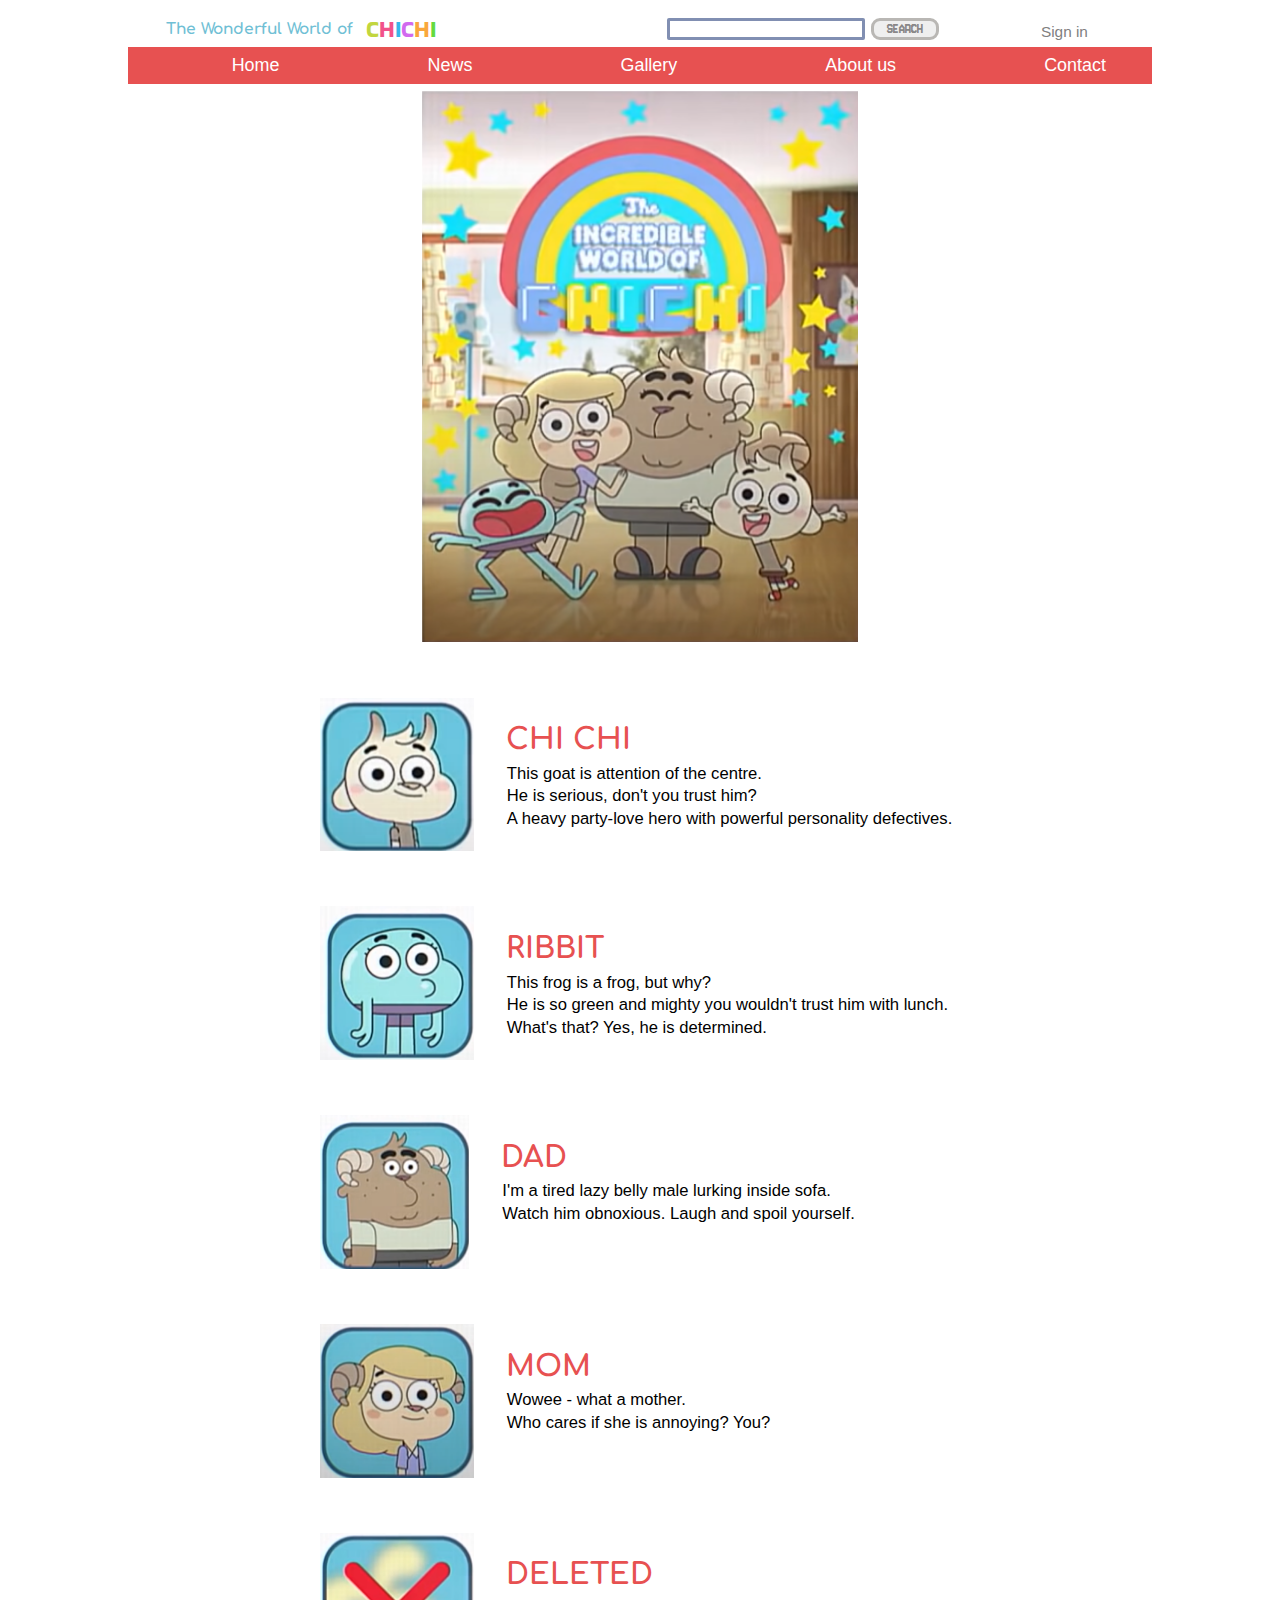
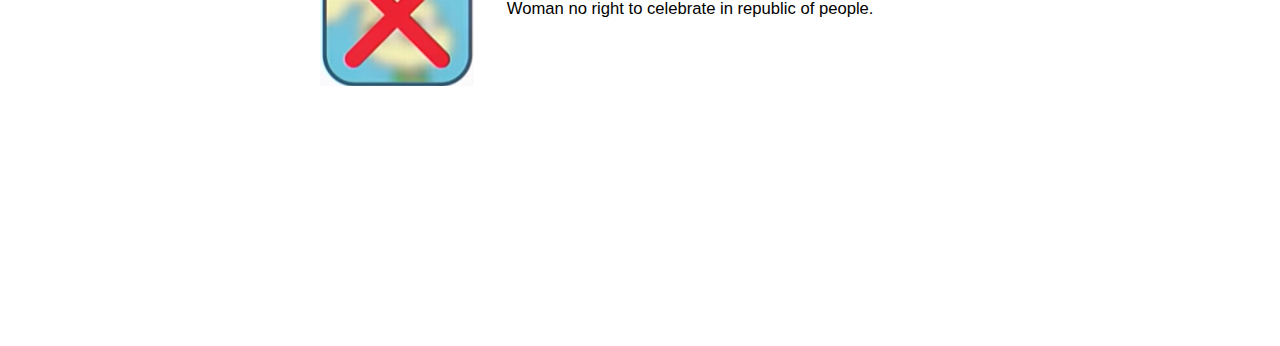
==== chinese.html @ 15cf682d "Create chinese.html" ====
<!--  https://github.com/genderdoog/doppelganger  -->

<!DOCTYPE html>
<html lang="en">

<head>
	<meta charset="UTF-8">
	<link rel="stylesheet" type="text/css" href="styles.css">
	<meta name="viewport" content="width=device-width, initial-scale=1.0">

	<!-- blank title and icon to stay truthful to source material-->
	<title>‎</title> 
	
	<link rel="shortcut icon" type="image/x-icon" href="assets/icon.ico">
	
	<!--character name font-->
	<link rel="preconnect" href="https://fonts.googleapis.com">
	<link rel="preconnect" href="https://fonts.gstatic.com" crossorigin>
	<link href="https://fonts.googleapis.com/css2?family=Comfortaa:wght@300..700&display=swap" rel="stylesheet">
	
	<!--"CHI CHI" font-->
	<link rel="preconnect" href="https://fonts.googleapis.com">
	<link rel="preconnect" href="https://fonts.gstatic.com" crossorigin>
	<link href="https://fonts.googleapis.com/css2?family=Bakbak+One&display=swap" rel="stylesheet">
	
	<!--search button text font-->
	<link rel="preconnect" href="https://fonts.googleapis.com">
	<link rel="preconnect" href="https://fonts.gstatic.com" crossorigin>
	<link href="https://fonts.googleapis.com/css2?family=Jersey+10&display=swap" rel="stylesheet">

</head>

<body>
	
	<header class="header1">
		<ul class= "header1-links">
			
			<li class="header1-title-text">
				<h1 class="header1-title-TWWO">The Wonderful World of</h1>
				<div class="header1-title-margin">
					<h1 class="header1-title-char1">C</h1>
					<h1 class="header1-title-char2">H</h1>
					<h1 class="header1-title-char3">I</h1>
					<h1 class="header1-title-char4">C</h1>
					<h1 class="header1-title-char5">H</h1>
					<h1 class="header1-title-char6">I</h1>
				</div>
			</li>
			
			<li class="header1-input-box">
				<form class="header1-input" action="/search" method="get">
					<input class="header1-search-box" type="text" name="query">
					<button class="header1-search-button" type="submit">SEARCH</button> 
				</form>
			</li>
			
			<li>
				<a class="header1-logon" href="logon.html">Sign in</a> 
			</li>
		</ul>
	</header>
	
	
	<header class="header2">
		<nav class = "header2-nav">
			<ul class = "header2-links">
				<li><a class ="header2-hyperlinks" href="index.html">Home</a> </li>
				<li><a class ="header2-hyperlinks" href="news.html">News</a> </li>
				<li><a class ="header2-hyperlinks" href="gallery.html">Gallery</a> </li>
				<li><a class ="header2-hyperlinks" href="about.html">About us</a> </li>
				<li><a class ="header2-hyperlinks" href="contact.html">Contact</a> </li>
			</ul>
		</nav>
	</header>
	
	<main>
		
		<!--poster-->
		<div class="poster-container">
			<img class="poster-image-settings" src="./assets/images/poster.png" alt="The incredible world of CHI CHI" title="The incredible world of CHI CHI">
		</div>
		
		<!--chichi-->
		<div class="character">
			<div class="character-content">	
				<div>
					<img class="character-images" src="./assets/characters/chichi.png"  alt="CHI CHI" title="CHI CHI">
				</div>
				
				<div class="character-text-container">
					<h2 class="character-name-font">CHI CHI</h2>
					<p class="character-text-settings">This goat is attention of the centre.
					<p class="character-text-settings">He is serious, don't you trust him?
					<p class="character-text-settings">A heavy party-love hero with powerful personality defectives.
				</div>
			</div>
		</div>
		
		<!--ribbit-->
		<div class="character">
			<div class="character-content">	
				<div>
					<img class="character-images" src="./assets/characters/ribbit.png" alt="RIBBIT" title="RIBBIT">
				</div>
					
				<div class="character-text-container">
					<h2 class="character-name-font">RIBBIT</h2>
					<p class="character-text-settings">This frog is a frog, but why?
					<p class="character-text-settings">He is so green and mighty you wouldn't trust him with lunch.
					<p class="character-text-settings">What's that? Yes, he is determined.
				</div>
			</div>
		</div>
		
		
		
		<!--dad-->
		<div class="character">
			<div class="character-content">	
				<div>
					<img class="character-images" src="./assets/characters/dad.png" alt="DAD" title="DAD">
				</div>
					
				<div class="character-text-container">
					<h2 class="character-name-font">DAD</h2>
					<p class="character-text-settings">I'm a tired lazy belly male lurking inside sofa.
					<p class="character-text-settings">Watch him obnoxious. Laugh and spoil yourself.	
				</div>
			</div>
		</div>

		<!--mom-->
		<div class="character">
			<div class="character-content">	
				<div>
					<img class="character-images" src="./assets/characters/mom.png" alt="MOM" title="MOM">
				</div>
				
				<div class="character-text-container">
					<h2 class="character-name-font">MOM</h2>
					<p class="character-text-settings">Wowee - what a mother.
					<p class="character-text-settings">Who cares if she is annoying? You?
				</div>
			</div>
		</div>
		
		<!--deleted-->
		<div class="character">
			<div class="character-content">	
				<div>
					<img class="character-images" src="./assets/characters/'anais'.png" alt="DELETED" title="DELETED">
				</div>
				
				<div class="character-text-container">
					<h2 class="character-name-font">DELETED</h2>
					<p class="character-text-settings">Woman no right to celebrate in republic of people.
				</div>
			</div>
		</div>
		
	</main>
</body>
</html>
---- styles.css ----
/*  https://github.com/genderdoog/doppelganger   */


/*removes all text formatting*/
* {
	margin: 0;
	padding: 0;
}

/*sets up arial font for document*/
html {
	font-family: arial;
}
	
	
/*removes underline from text header2 and login button*/
a {
	text-decoration: none;
}

/*custom cursor*/
a:hover, body, button:hover, input:hover {
	cursor: url("assets/cursor/cursor.png") 0 0, auto;
}

/*add spacing to bottom of page*/
body {
	padding-bottom: 20vw; /*based on viewport*/
}

/*centers headings*/
.header1, .header2 {
	margin-left: 10vw; 
	margin-right: 10vw;
}

.header2-links, .header1-links {
	list-style: none; /*gets rid of bulletpoints*/
}


.header1-links {
	display: flex;
}

/*sets up margin between heading1 and heading 2*/
.header1 {
	margin-top: 1vw;
	margin-bottom: 0.2vw;
}


.header1-title-TWWO {
	font-family: "Comfortaa", sans-serif;
	font-weight: 700;
	font-style: normal;
	font-size: 1.2vw;
	color: rgb(112, 191, 213);	
	align-content: center;
}

.header1-title-char1, .header1-title-char2, .header1-title-char3, .header1-title-char4, .header1-title-char5, .header1-title-char6 {
	font-family: "Bakbak One", sans-serif;
	font-weight: 400;
	font-style: normal;
	font-size: 1.8vw;
	align-content: center;
}

.header1-title-char1 {
	color: rgb(194, 214, 62);
}

.header1-title-char2 {
	color: rgb(241, 82, 138);
}

.header1-title-char3 {
	color: rgb(54, 183, 234);
}

.header1-title-char4 {
	color: rgb(209, 106, 239);
}

.header1-title-char5 {
	color: rgb(249, 167, 60);
}

.header1-title-char6 {
	color: rgb(99, 218, 64);
}

/*inline text for title*/
.header1-title-text, .header1-title-search {
	display: flex;
}

.header1-title-text {
	padding-left: 3vw;
	padding-right: 18vw;
}

.header1-input {
	display: flex;
}

.header1-input-box {
	align-content: center;
	padding-right: 8vw;
}

.header1-title-margin {
	margin-left: 1vw;
	display: flex;
}

/*input box*/
.header1-search-box {
	border: 0.3vw solid rgb(129, 143, 178);
	border-radius: 2px;
	font-size: 1vw;
	width: 15vw;
}

/*submit button*/
.header1-search-button {
	font-size: 1.2vw;
	border: 0.3vw solid rgb(185, 183, 180);
	border-radius: 9px;
	font-family: "Jersey 10", sans-serif;
	font-weight: 400;
	font-style: normal;
	color: rgb(137, 135, 135);
	margin-left: 0.5vw;
	padding-right: 1vw;
	padding-left: 1vw;
}

/*sign in text for header1*/
.header1-logon {
	color: grey;
	font-size: 1.2vw;
	display: block; /*fixes weird padding on top*/
	padding-top: 0.8vw;
}

/*sets up margin between heading 2 and the poster*/
.header2 {
	margin-bottom: 0.6vw;
}

/*sets up global values for links*/
.header2-links {
	display: flex; /*even spacing*/
	justify-content: space-between; /*even spacing for heading2 links*/
}

/*sets up nav bar*/
.header2-nav {
	background-color: rgb(231, 81, 81); /*red*/
	padding-left: 7.5vw; /*padding left side is larger than on the right*/
	padding-right: 3vw;
}

/*sets up links for nav bar*/
.header2-links {
	padding: 0.6vw; 
	font-size: 1.4vw;
	
}

/*sets font color to white*/
.header2-hyperlinks {
	color: white;
}






/*poster div*/
.poster-container {
	margin-left: 10vw; /*centers poster*/
	margin-right: 10vw; /*centers poster*/
	padding-right: 23vw; /*resizes poster*/
	padding-left: 23vw; /*resizes poster*/
}

/*poster sizing*/
.poster-image-settings {
	width: 100%;
}








/*character content*/
.character {
	display: flex;
	padding-top: 4vw;
	padding-left: 25vw; /*controls how much space it is from left of viewport*/
}

/*controls entire div of each character*/
.character-content {
	display: flex; /*makes image and text inline*/
}

.character-images {
	height: 12vw;
	width: auto;
}

/*div used for text*/
.character-text-container {
	padding-top: 2vw;
	padding-left: 2.5vw; /*controls space between image and text*/
}


.character-text-settings {
	padding: 0.1vw; /*used to remove spacing from text*/
	font-size: 1.3vw; 
}


.character-name-font {
  font-family: "Comfortaa", sans-serif;
  font-weight: 700;
  font-style: normal;
  font-size: 2.3vw;
  color: rgb(231, 81, 81);
  padding-bottom: 0.5vw;
}
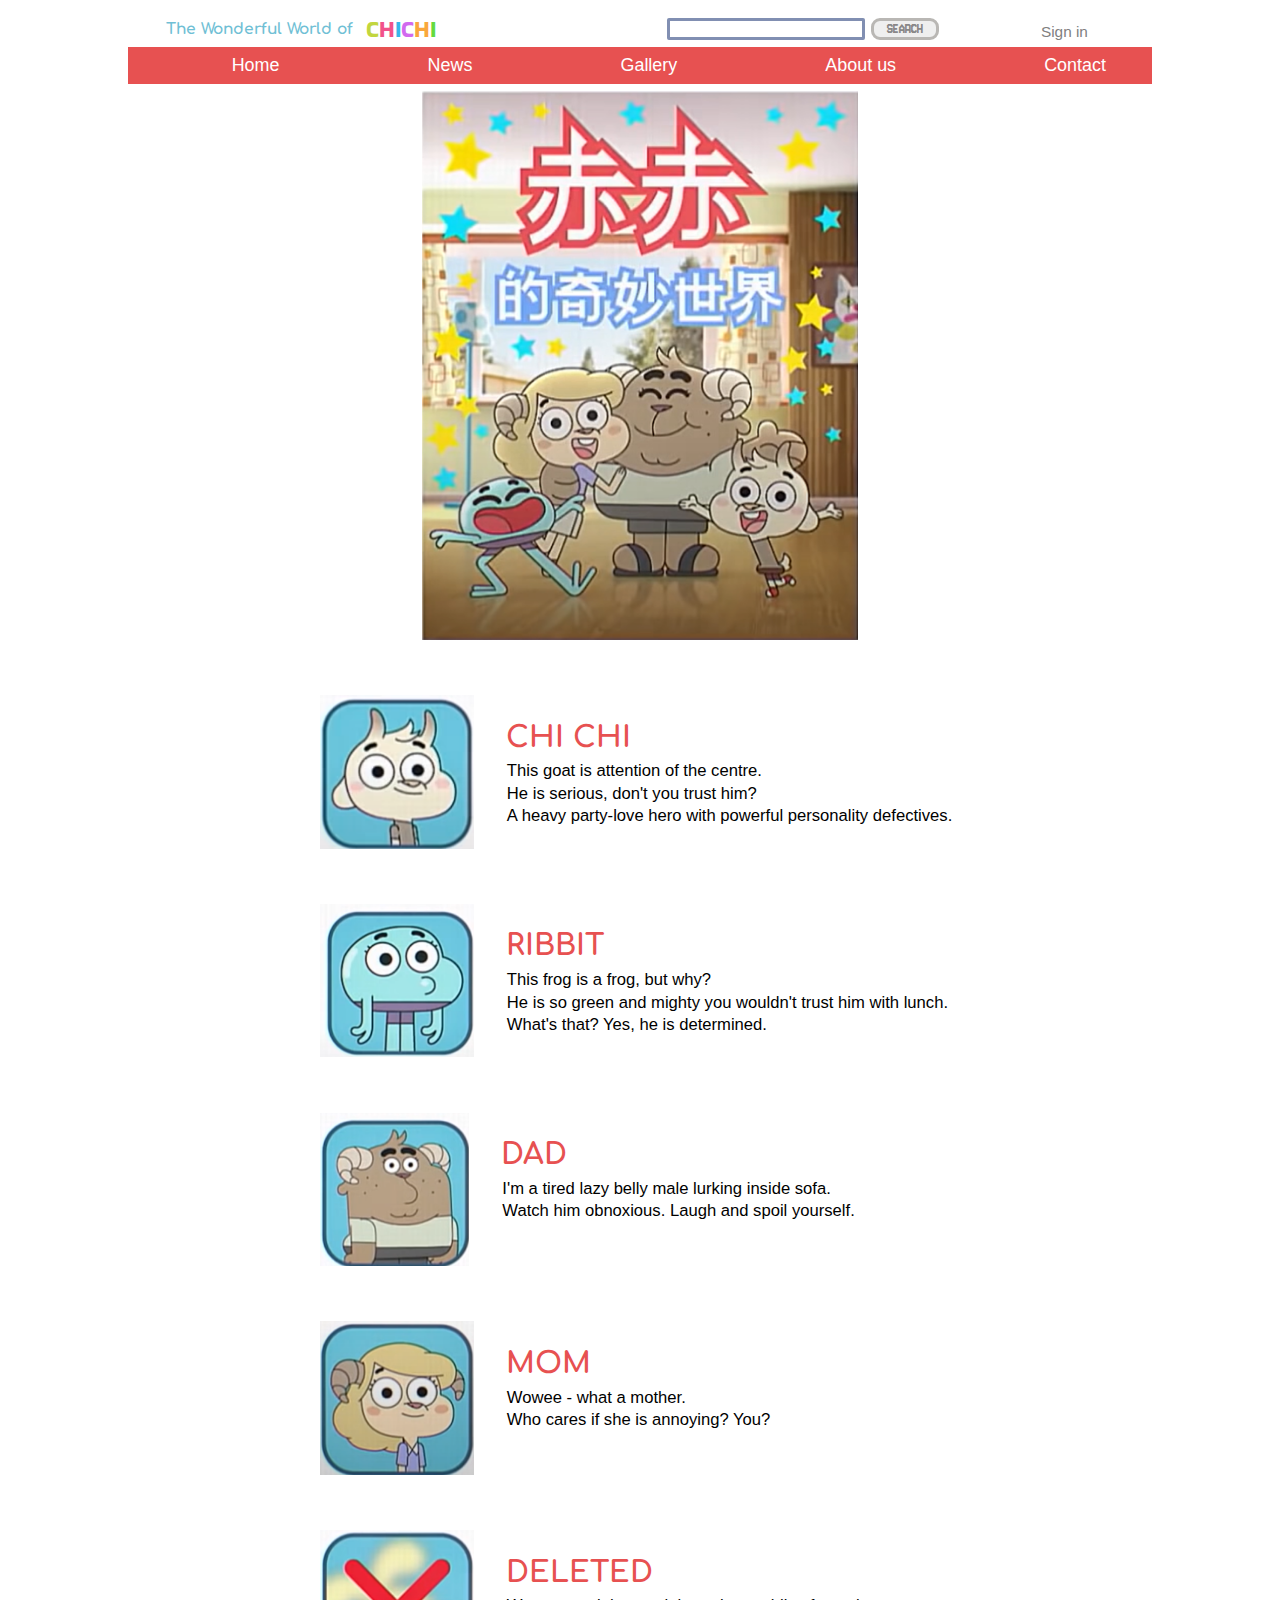
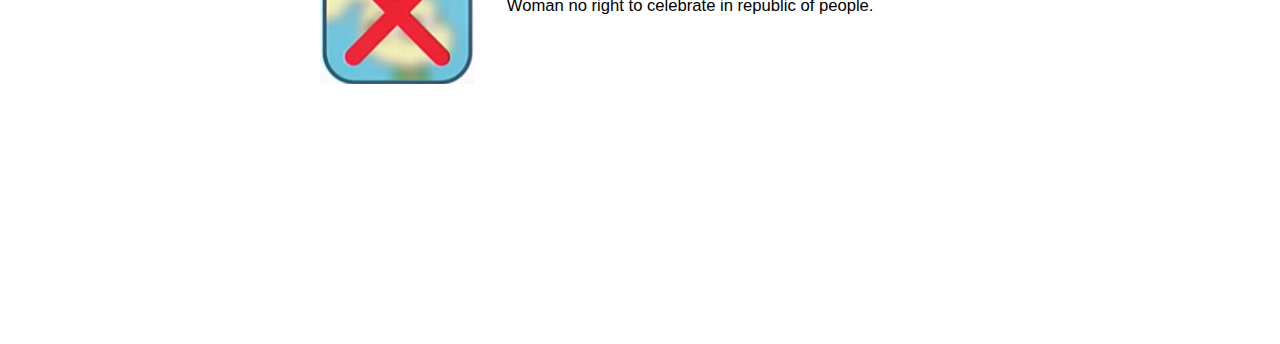
==== commit a998d857: "Replaced poster" ====
--- a/chinese.html
+++ b/chinese.html
@@ -1,3 +1,4 @@
+<!--chinese page-->
 <!--  https://github.com/genderdoog/doppelganger  -->
 
 <!DOCTYPE html>
@@ -77,7 +78,7 @@
 		
 		<!--poster-->
 		<div class="poster-container">
-			<img class="poster-image-settings" src="./assets/images/poster.png" alt="The incredible world of CHI CHI" title="The incredible world of CHI CHI">
+			<img class="poster-image-settings" src="./assets/images/chinese-poster.png" alt="The incredible world of CHI CHI" title="The incredible world of CHI CHI">
 		</div>
 		
 		<!--chichi-->
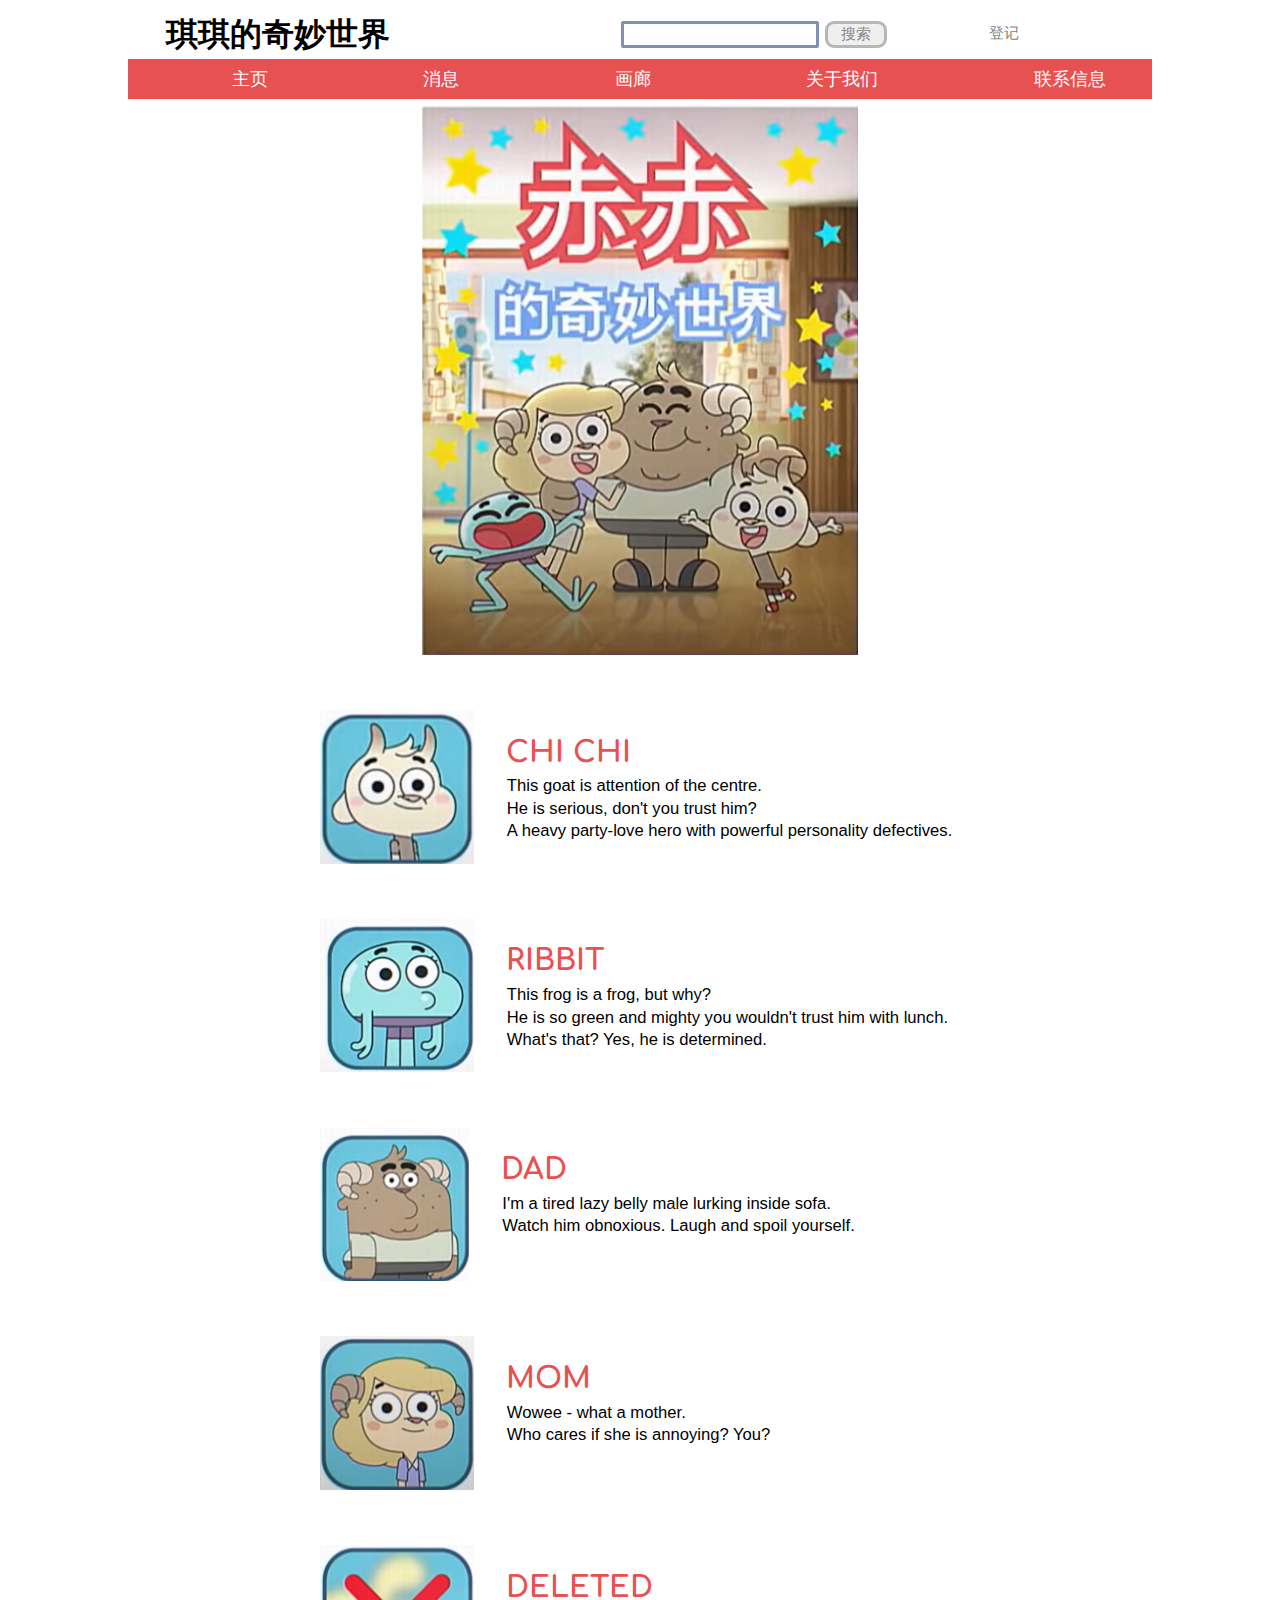
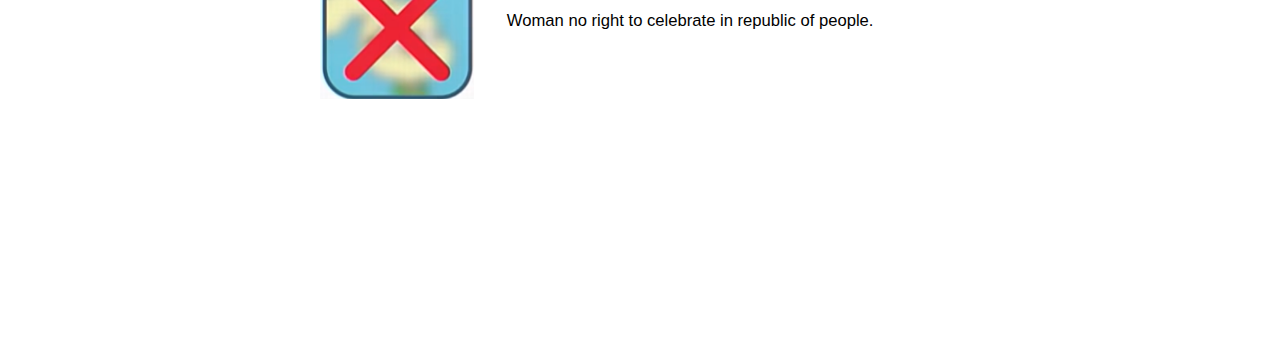
==== commit d0d6debd: "Fixed centering and started translation" ====
--- a/chinese.html
+++ b/chinese.html
@@ -37,26 +37,20 @@
 		<ul class= "header1-links">
 			
 			<li class="header1-title-text">
-				<h1 class="header1-title-TWWO">The Wonderful World of</h1>
-				<div class="header1-title-margin">
-					<h1 class="header1-title-char1">C</h1>
-					<h1 class="header1-title-char2">H</h1>
-					<h1 class="header1-title-char3">I</h1>
-					<h1 class="header1-title-char4">C</h1>
-					<h1 class="header1-title-char5">H</h1>
-					<h1 class="header1-title-char6">I</h1>
-				</div>
+				<h1>琪</h1>
+				<h1>琪</h1>
+				<h1>的奇妙世界</h1
 			</li>
 			
 			<li class="header1-input-box">
 				<form class="header1-input" action="/search" method="get">
 					<input class="header1-search-box" type="text" name="query">
-					<button class="header1-search-button" type="submit">SEARCH</button> 
+					<button class="header1-search-button" type="submit">搜索</button> 
 				</form>
 			</li>
 			
 			<li>
-				<a class="header1-logon" href="logon.html">Sign in</a> 
+				<a class="header1-logon" href="logon.html">登记</a> 
 			</li>
 		</ul>
 	</header>
@@ -65,11 +59,11 @@
 	<header class="header2">
 		<nav class = "header2-nav">
 			<ul class = "header2-links">
-				<li><a class ="header2-hyperlinks" href="index.html">Home</a> </li>
-				<li><a class ="header2-hyperlinks" href="news.html">News</a> </li>
-				<li><a class ="header2-hyperlinks" href="gallery.html">Gallery</a> </li>
-				<li><a class ="header2-hyperlinks" href="about.html">About us</a> </li>
-				<li><a class ="header2-hyperlinks" href="contact.html">Contact</a> </li>
+				<li><a class ="header2-hyperlinks" href="index.html">主页</a> </li>
+				<li><a class ="header2-hyperlinks" href="news.html">消息</a> </li>
+				<li><a class ="header2-hyperlinks" href="gallery.html">画廊</a> </li>
+				<li><a class ="header2-hyperlinks" href="about.html">关于我们</a> </li>
+				<li><a class ="header2-hyperlinks" href="contact.html">联系信息</a> </li>
 			</ul>
 		</nav>
 	</header>
--- a/styles.css
+++ b/styles.css
@@ -23,42 +23,50 @@
 	cursor: url("assets/cursor/cursor.png") 0 0, auto;
 }
 
-/*add spacing to bottom of page*/
+/*add spacing to bottom of page to recreate source material*/
 body {
 	padding-bottom: 20vw; /*based on viewport*/
 }
 
-/*centers headings*/
+/*centers both headings to the viewport*/
 .header1, .header2 {
 	margin-left: 10vw; 
 	margin-right: 10vw;
 }
 
+/*gets rid of bulletpoints for both headings*/
 .header2-links, .header1-links {
-	list-style: none; /*gets rid of bulletpoints*/
-}
-
-
+	list-style: none; 
+}
+
+/*lines up each element in header1*/
 .header1-links {
 	display: flex;
 }
 
-/*sets up margin between heading1 and heading 2*/
+/*sets up margins between heading1 and heading 2*/
 .header1 {
 	margin-top: 1vw;
 	margin-bottom: 0.2vw;
 }
 
-
+/*font settings for "The Wonderful World of"*/
 .header1-title-TWWO {
 	font-family: "Comfortaa", sans-serif;
 	font-weight: 700;
 	font-style: normal;
 	font-size: 1.2vw;
 	color: rgb(112, 191, 213);	
-	align-content: center;
-}
-
+}
+
+/*fixes centering weirdness with the title*/
+.header1-title-TWWO-div {
+	display: flex;
+    justify-content: center;
+    align-items: center
+}
+
+/*font settings for "CHICHI"*/
 .header1-title-char1, .header1-title-char2, .header1-title-char3, .header1-title-char4, .header1-title-char5, .header1-title-char6 {
 	font-family: "Bakbak One", sans-serif;
 	font-weight: 400;
@@ -67,6 +75,7 @@
 	align-content: center;
 }
 
+/*this is terrible, im sorry*/
 .header1-title-char1 {
 	color: rgb(194, 214, 62);
 }
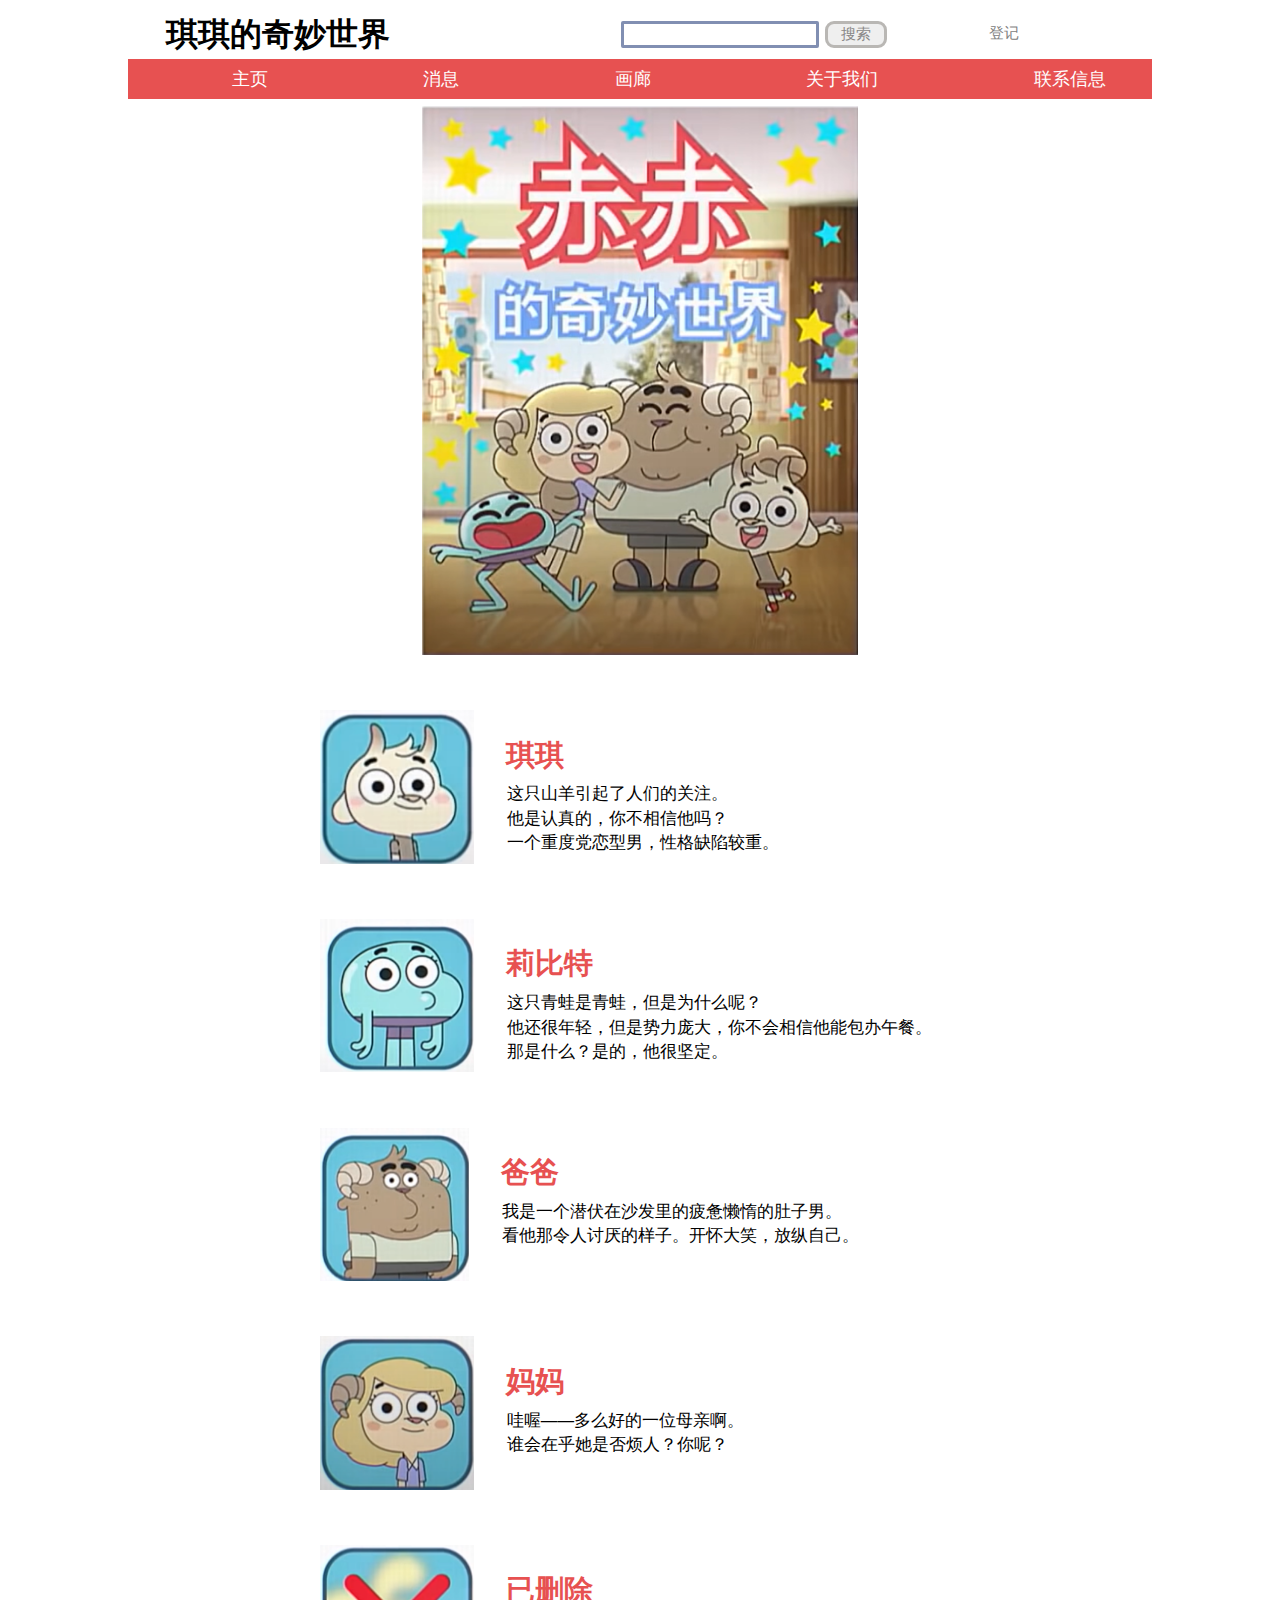
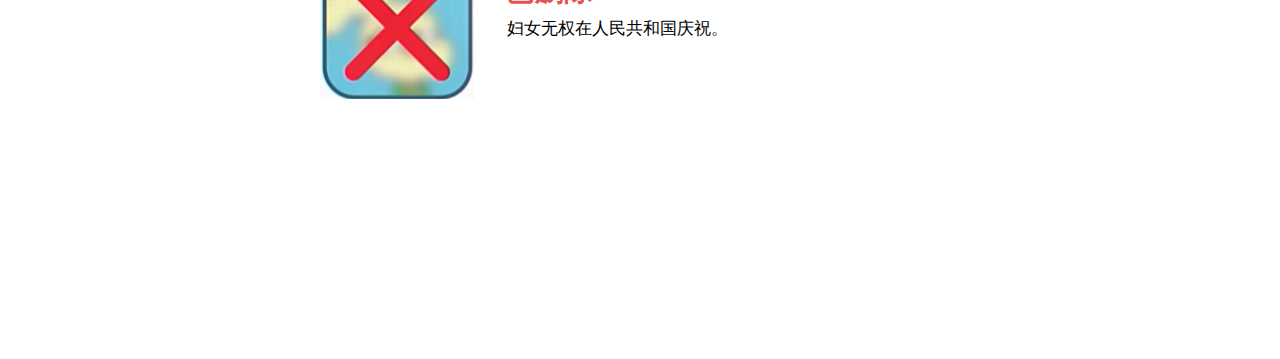
==== commit 17f01773: "Finished rest of translation" ====
--- a/chinese.html
+++ b/chinese.html
@@ -72,21 +72,21 @@
 		
 		<!--poster-->
 		<div class="poster-container">
-			<img class="poster-image-settings" src="./assets/images/chinese-poster.png" alt="The incredible world of CHI CHI" title="The incredible world of CHI CHI">
+			<img class="poster-image-settings" src="./assets/images/chinese-poster.png" alt="不可思议的 CHI CHI 世界" title="不可思议的 CHI CHI 世界">
 		</div>
 		
 		<!--chichi-->
 		<div class="character">
 			<div class="character-content">	
 				<div>
-					<img class="character-images" src="./assets/characters/chichi.png"  alt="CHI CHI" title="CHI CHI">
+					<img class="character-images" src="./assets/characters/chichi.png"  alt="琪琪" title="琪琪">
 				</div>
 				
 				<div class="character-text-container">
-					<h2 class="character-name-font">CHI CHI</h2>
-					<p class="character-text-settings">This goat is attention of the centre.
-					<p class="character-text-settings">He is serious, don't you trust him?
-					<p class="character-text-settings">A heavy party-love hero with powerful personality defectives.
+					<h2 class="character-name-font">琪琪</h2>
+					<p class="character-text-settings">这只山羊引起了人们的关注。
+					<p class="character-text-settings">他是认真的，你不相信他吗？
+					<p class="character-text-settings">一个重度党恋型男，性格缺陷较重。
 				</div>
 			</div>
 		</div>
@@ -95,14 +95,14 @@
 		<div class="character">
 			<div class="character-content">	
 				<div>
-					<img class="character-images" src="./assets/characters/ribbit.png" alt="RIBBIT" title="RIBBIT">
+					<img class="character-images" src="./assets/characters/ribbit.png" alt="莉比特" title="莉比特">
 				</div>
 					
 				<div class="character-text-container">
-					<h2 class="character-name-font">RIBBIT</h2>
-					<p class="character-text-settings">This frog is a frog, but why?
-					<p class="character-text-settings">He is so green and mighty you wouldn't trust him with lunch.
-					<p class="character-text-settings">What's that? Yes, he is determined.
+					<h2 class="character-name-font">莉比特</h2>
+					<p class="character-text-settings">这只青蛙是青蛙，但是为什么呢？
+					<p class="character-text-settings">他还很年轻，但是势力庞大，你不会相信他能包办午餐。
+					<p class="character-text-settings">那是什么？是的，他很坚定。
 				</div>
 			</div>
 		</div>
@@ -113,13 +113,13 @@
 		<div class="character">
 			<div class="character-content">	
 				<div>
-					<img class="character-images" src="./assets/characters/dad.png" alt="DAD" title="DAD">
+					<img class="character-images" src="./assets/characters/dad.png" alt="爸爸" title="爸爸">
 				</div>
 					
 				<div class="character-text-container">
-					<h2 class="character-name-font">DAD</h2>
-					<p class="character-text-settings">I'm a tired lazy belly male lurking inside sofa.
-					<p class="character-text-settings">Watch him obnoxious. Laugh and spoil yourself.	
+					<h2 class="character-name-font">爸爸</h2>
+					<p class="character-text-settings">我是一个潜伏在沙发里的疲惫懒惰的肚子男。
+					<p class="character-text-settings">看他那令人讨厌的样子。开怀大笑，放纵自己。
 				</div>
 			</div>
 		</div>
@@ -128,13 +128,13 @@
 		<div class="character">
 			<div class="character-content">	
 				<div>
-					<img class="character-images" src="./assets/characters/mom.png" alt="MOM" title="MOM">
+					<img class="character-images" src="./assets/characters/mom.png" alt="妈妈" title="妈妈">
 				</div>
 				
 				<div class="character-text-container">
-					<h2 class="character-name-font">MOM</h2>
-					<p class="character-text-settings">Wowee - what a mother.
-					<p class="character-text-settings">Who cares if she is annoying? You?
+					<h2 class="character-name-font">妈妈</h2>
+					<p class="character-text-settings">哇喔——多么好的一位母亲啊。
+					<p class="character-text-settings">谁会在乎她是否烦人？你呢？
 				</div>
 			</div>
 		</div>
@@ -143,12 +143,12 @@
 		<div class="character">
 			<div class="character-content">	
 				<div>
-					<img class="character-images" src="./assets/characters/'anais'.png" alt="DELETED" title="DELETED">
+					<img class="character-images" src="./assets/characters/'anais'.png" alt="已删除" title="已删除">
 				</div>
 				
 				<div class="character-text-container">
-					<h2 class="character-name-font">DELETED</h2>
-					<p class="character-text-settings">Woman no right to celebrate in republic of people.
+					<h2 class="character-name-font">已删除</h2>
+					<p class="character-text-settings">妇女无权在人民共和国庆祝。
 				</div>
 			</div>
 		</div>
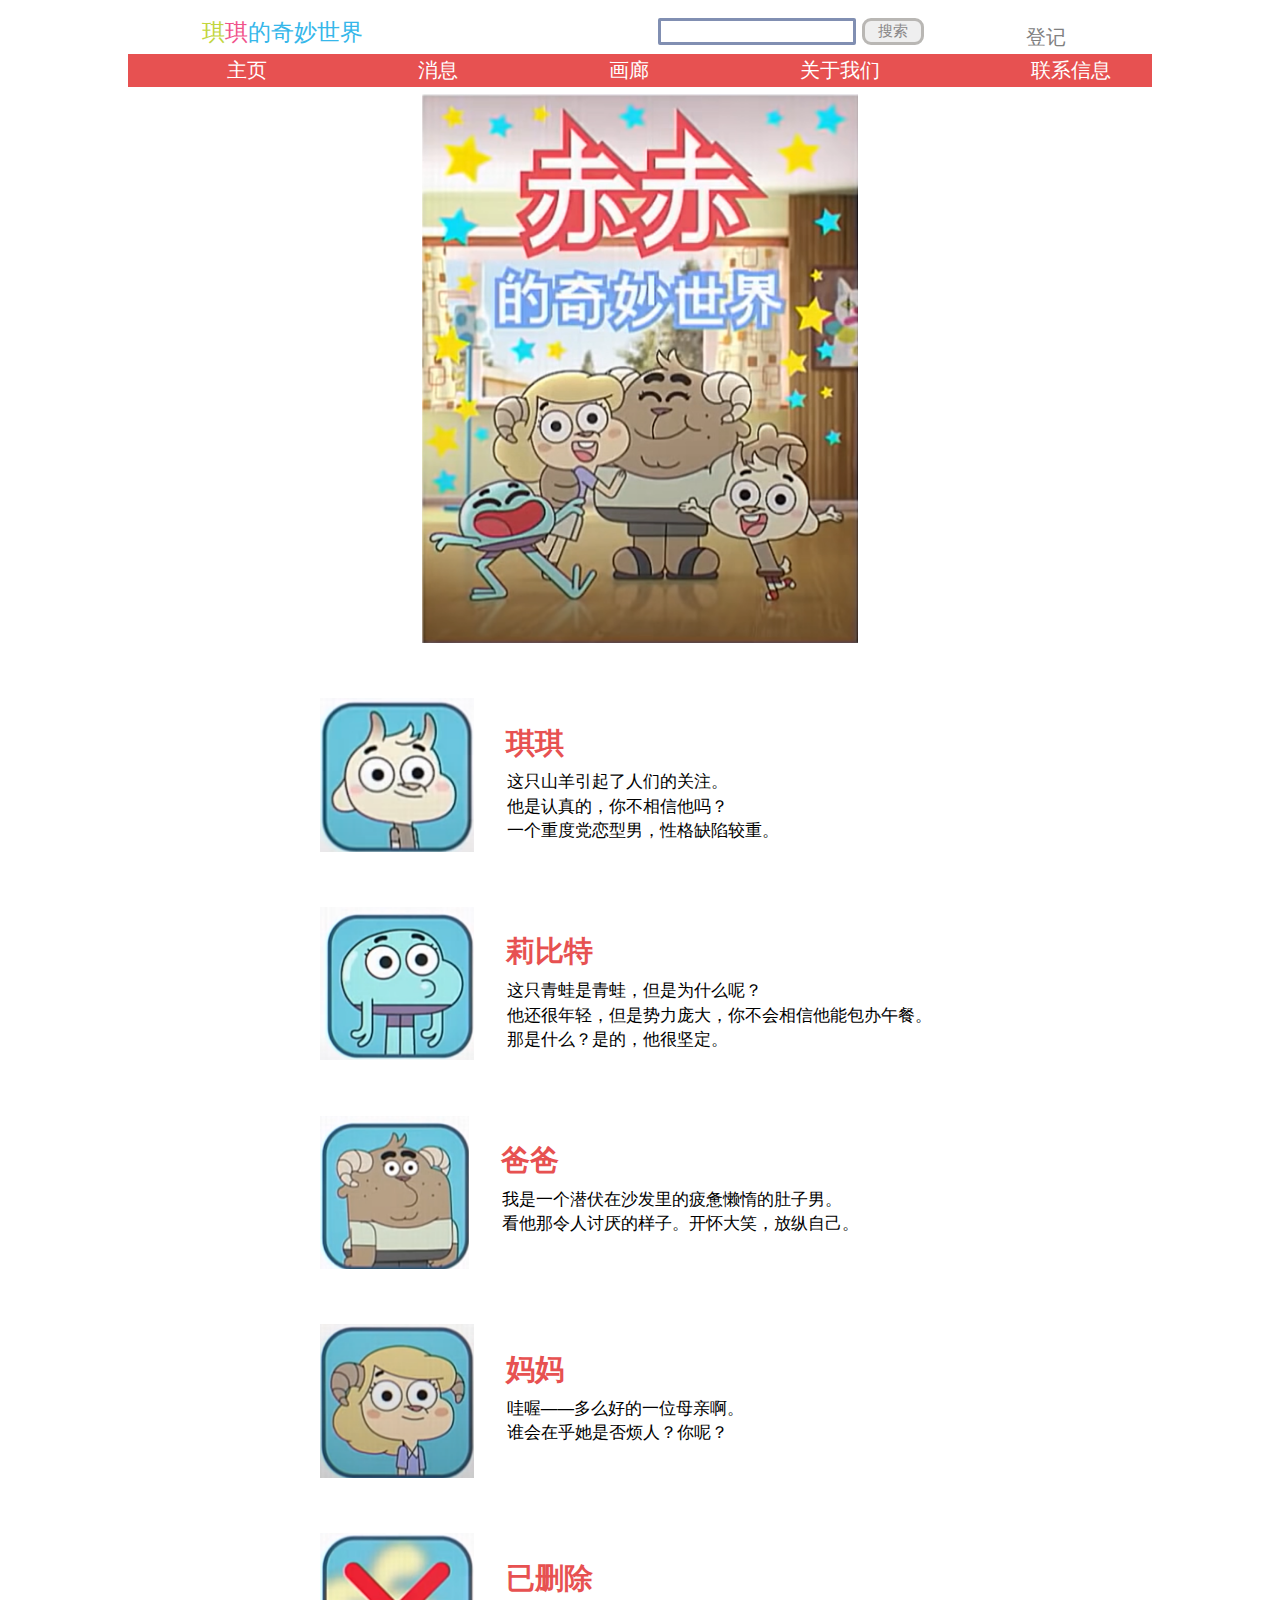
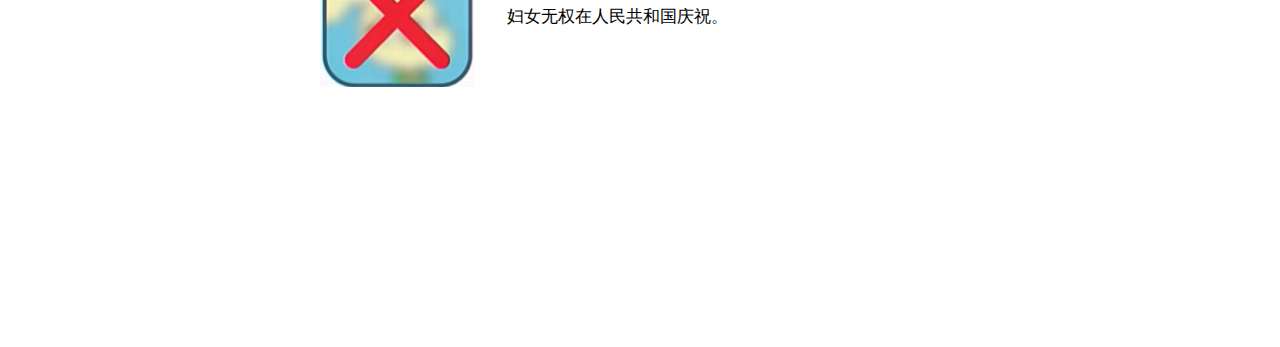
==== commit 694ebe79: "Finished formatting page" ====
--- a/chinese.html
+++ b/chinese.html
@@ -6,7 +6,7 @@
 
 <head>
 	<meta charset="UTF-8">
-	<link rel="stylesheet" type="text/css" href="styles.css">
+	<link rel="stylesheet" type="text/css" href="chinese-styles.css">
 	<meta name="viewport" content="width=device-width, initial-scale=1.0">
 
 	<!-- blank title and icon to stay truthful to source material-->
@@ -37,9 +37,9 @@
 		<ul class= "header1-links">
 			
 			<li class="header1-title-text">
-				<h1>琪</h1>
-				<h1>琪</h1>
-				<h1>的奇妙世界</h1
+				<h1 class="header1-title-char1">琪</h1>
+				<h1 class="header1-title-char2">琪</h1>
+				<h1 class="header1-title-char3">的奇妙世界</h1
 			</li>
 			
 			<li class="header1-input-box">
--- a/chinese-styles.css
+++ b/chinese-styles.css
@@ -0,0 +1,238 @@
+/*chinese page*/
+/*  https://github.com/genderdoog/doppelganger   */
+
+
+/*removes all text formatting*/
+* {
+	margin: 0;
+	padding: 0;
+}
+
+/*sets up arial font for document*/
+html {
+	font-family: arial;
+}
+	
+	
+/*removes underline from text header2 and login button*/
+a {
+	text-decoration: none;
+}
+
+/*custom cursor*/
+a:hover, body, button:hover, input:hover {
+	cursor: url("assets/cursor/cursor.png") 0 0, auto;
+}
+
+/*add spacing to bottom of page to recreate source material*/
+body {
+	padding-bottom: 20vw; /*based on viewport*/
+}
+
+/*centers both headings to the viewport*/
+.header1, .header2 {
+	margin-left: 10vw; 
+	margin-right: 10vw;
+}
+
+/*gets rid of bulletpoints for both headings*/
+.header2-links, .header1-links {
+	list-style: none; 
+}
+
+/*lines up each element in header1*/
+.header1-links {
+	display: flex;
+}
+
+/*sets up margins between heading1 and heading 2*/
+.header1 {
+	margin-top: 1vw;
+	margin-bottom: 0.2vw;
+}
+
+/*font settings for "The Wonderful World of"*/
+.header1-title-TWWO {
+	font-family: "Comfortaa", sans-serif;
+	font-weight: 700;
+	font-style: normal;
+	font-size: 1.2vw;
+	color: rgb(112, 191, 213);	
+}
+
+/*fixes centering weirdness with the title*/
+.header1-title-TWWO-div {
+	display: flex;
+    justify-content: center;
+    align-items: center
+}
+
+/*font settings for "CHICHI"*/
+.header1-title-char1, .header1-title-char2, .header1-title-char3 {
+	font-family: "Bakbak One", sans-serif;
+	font-weight: 400;
+	font-style: normal;
+	font-size: 1.8vw;
+	align-content: center;
+}
+
+/*this is terrible, im sorry*/
+.header1-title-char1 {
+	color: rgb(194, 214, 62);
+}
+
+.header1-title-char2 {
+	color: rgb(241, 82, 138);
+}
+
+.header1-title-char3 {
+	color: rgb(54, 183, 234);
+}
+
+/*inline text for title*/
+.header1-title-text, .header1-title-search {
+	display: flex;
+}
+
+.header1-title-text {
+	padding-left: 5.8vw;
+	padding-right: 23vw;
+}
+
+.header1-input {
+	display: flex;
+}
+
+.header1-input-box {
+	align-content: center;
+	padding-right: 8vw;
+}
+
+.header1-title-margin {
+	margin-left: 1vw;
+	display: flex;
+}
+
+/*input box*/
+.header1-search-box {
+	border: 0.3vw solid rgb(129, 143, 178);
+	border-radius: 2px;
+	font-size: 1vw;
+	width: 15vw;
+}
+
+/*submit button*/
+.header1-search-button {
+	font-size: 1.2vw;
+	border: 0.3vw solid rgb(185, 183, 180);
+	border-radius: 9px;
+	font-family: "Jersey 10", sans-serif;
+	font-weight: 400;
+	font-style: normal;
+	color: rgb(137, 135, 135);
+	margin-left: 0.5vw;
+	padding-right: 1vw;
+	padding-left: 1vw;
+}
+
+/*sign in text for header1*/
+.header1-logon {
+	color: grey;
+	font-size: 1.6vw;
+	display: block; /*fixes weird padding on top*/
+	padding-top: 0.8vw;
+}
+
+/*sets up margin between heading 2 and the poster*/
+.header2 {
+	margin-bottom: 0.6vw;
+}
+
+/*sets up global values for links*/
+.header2-links {
+	display: flex; /*even spacing*/
+	justify-content: space-between; /*even spacing for heading2 links*/
+}
+
+/*sets up nav bar*/
+.header2-nav {
+	background-color: rgb(231, 81, 81); /*red*/
+	padding-left: 7.5vw; /*padding left side is larger than on the right*/
+	padding-right: 3vw;
+}
+
+/*sets up links for nav bar*/
+.header2-links {
+	padding: 0.2vw; 
+	font-size: 1.6vw;
+	
+}
+
+/*sets font color to white*/
+.header2-hyperlinks {
+	color: white;
+}
+
+
+
+
+
+
+/*poster div*/
+.poster-container {
+	margin-left: 10vw; /*centers poster*/
+	margin-right: 10vw; /*centers poster*/
+	padding-right: 23vw; /*resizes poster*/
+	padding-left: 23vw; /*resizes poster*/
+}
+
+/*poster sizing*/
+.poster-image-settings {
+	width: 100%;
+}
+
+
+
+
+
+
+
+
+/*character content*/
+.character {
+	display: flex;
+	padding-top: 4vw;
+	padding-left: 25vw; /*controls how much space it is from left of viewport*/
+}
+
+/*controls entire div of each character*/
+.character-content {
+	display: flex; /*makes image and text inline*/
+}
+
+.character-images {
+	height: 12vw;
+	width: auto;
+}
+
+/*div used for text*/
+.character-text-container {
+	padding-top: 2vw;
+	padding-left: 2.5vw; /*controls space between image and text*/
+}
+
+
+.character-text-settings {
+	padding: 0.1vw; /*used to remove spacing from text*/
+	font-size: 1.3vw; 
+}
+
+
+.character-name-font {
+  font-family: "Comfortaa", sans-serif;
+  font-weight: 700;
+  font-style: normal;
+  font-size: 2.3vw;
+  color: rgb(231, 81, 81);
+  padding-bottom: 0.5vw;
+}
